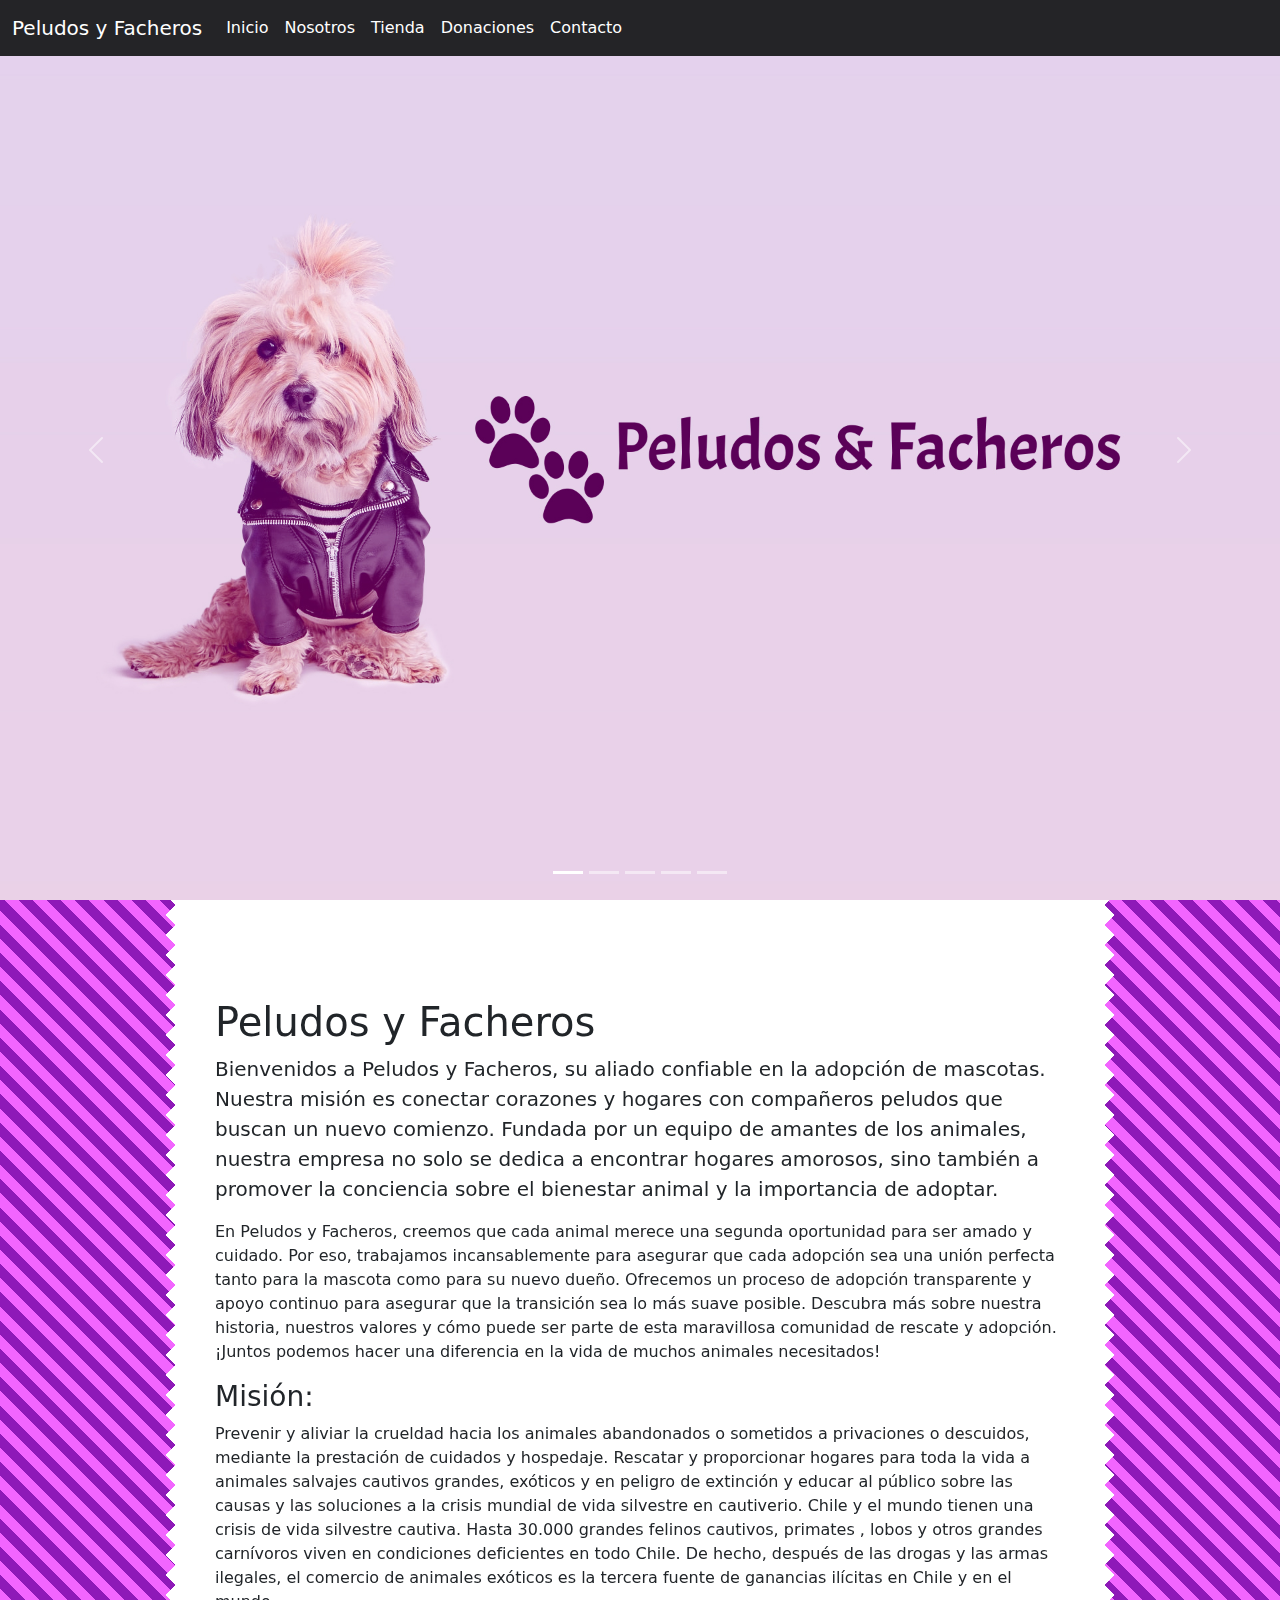
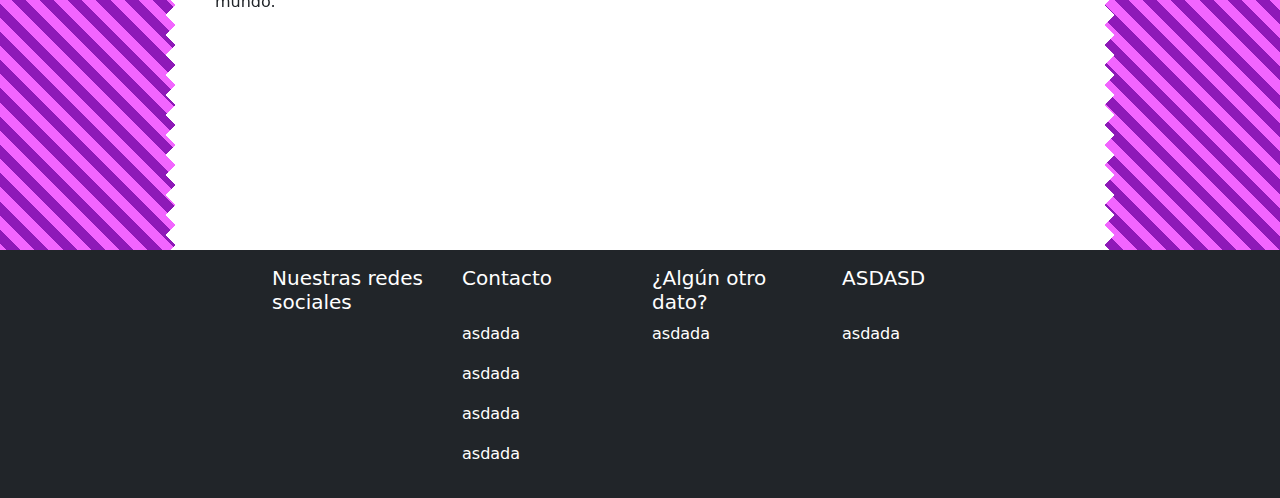
==== index.html @ 71d8d650 "se agrega descripcion a index nosotros y donaciones" ====
<!DOCTYPE html>
<html lang="es">
  <head>
    <meta charset="UTF-8" />
    <meta name="viewport" content="width=device-width, initial-scale=1.0" />
    <link
      href="https://cdn.jsdelivr.net/npm/bootstrap@5.3.3/dist/css/bootstrap.min.css"
      rel="stylesheet"
      integrity="sha384-QWTKZyjpPEjISv5WaRU9OFeRpok6YctnYmDr5pNlyT2bRjXh0JMhjY6hW+ALEwIH"
      crossorigin="anonymous"
    />
    <script
      src="https://cdn.jsdelivr.net/npm/bootstrap@5.3.3/dist/js/bootstrap.bundle.min.js"
      integrity="sha384-YvpcrYf0tY3lHB60NNkmXc5s9fDVZLESaAA55NDzOxhy9GkcIdslK1eN7N6jIeHz"
      crossorigin="anonymous"
    ></script>
    <script
      src="https://cdnjs.cloudflare.com/ajax/libs/jquery/3.1.0/jquery.min.js"
      crossorigin="anonymous"
    ></script>
    <link
      rel="stylesheet"
      href="https://cdnjs.cloudflare.com/ajax/libs/font-awesome/6.5.1/css/all.min.css"
      integrity="sha512-DTOQO9RWCH3ppGqcWaEA1BIZOC6xxalwEsw9c2QQeAIftl+Vegovlnee1c9QX4TctnWMn13TZye+giMm8e2LwA=="
      crossorigin="anonymous"
      referrerpolicy="no-referrer"
    />
    <link
      rel="stylesheet"
      href="https://cdnjs.cloudflare.com/ajax/libs/animate.css/3.5.2/animate.min.css"
    />
    <link rel="stylesheet" href="./assets/css/index.css" />
    <title>Peludos y Facheros</title>
  </head>
  <body>
    <!--Menu-->
    <header>
      <nav class="navbar navbar-expand-lg fixed-top" id="menu-principal">
        <div class="container-fluid">
          <a class="navbar-brand" href="#"
            ><i class="fa-solid fa-paw"></i> Peludos y Facheros</a
          >
          <button
            class="navbar-toggler"
            type="button"
            data-bs-toggle="collapse"
            data-bs-target="#navbarNavDropdown"
            aria-controls="navbarNavDropdown"
            aria-expanded="false"
            aria-label="Toggle navigation"
          >
            <span class="navbar-toggler-icon"></span>
          </button>
          <div class="collapse navbar-collapse" id="navbarNavDropdown">
            <ul class="navbar-nav">
              <li class="nav-item">
                <a class="nav-link" href="#">Inicio</a>
              </li>
              <li class="nav-item">
                <a class="nav-link" href="./pages/nosotros.html">Nosotros</a>
              </li>
              <li class="nav-item">
                <a class="nav-link" href="./pages/tienda.html">Tienda</a>
              </li>
              <li class="nav-item">
                <a class="nav-link" href="./pages/donaciones.html"
                  >Donaciones</a
                >
              </li>
              <li class="nav-item">
                <a class="nav-link" href="./pages/contacto.html">Contacto</a>
              </li>
            </ul>
          </div>
        </div>
      </nav>
    </header>
    <main class="flex-shrink-0">
      <div
        id="carouselExampleIndicators"
        class="carousel slide"
        data-bs-ride="carousel"
      >
        <div class="carousel-indicators">
          <button
            type="button"
            data-bs-target="#carouselExampleIndicators"
            data-bs-slide-to="0"
            class="active"
            aria-current="true"
            aria-label="Slide 1"
          ></button>
          <button
            type="button"
            data-bs-target="#carouselExampleIndicators"
            data-bs-slide-to="1"
            aria-label="Slide 2"
          ></button>
          <button
            type="button"
            data-bs-target="#carouselExampleIndicators"
            data-bs-slide-to="2"
            aria-label="Slide 3"
          ></button>
          <button
            type="button"
            data-bs-target="#carouselExampleIndicators"
            data-bs-slide-to="3"
            aria-label="Slide 4"
          ></button>
          <button
            type="button"
            data-bs-target="#carouselExampleIndicators"
            data-bs-slide-to="4"
            aria-label="Slide 5"
          ></button>
        </div>
        <div class="carousel-inner">
          <div class="carousel-item active">
            <img
              src="./assets/img/inicio.jpg"
              class="d-block w-100"
              alt="..."
            />
          </div>
          <div class="carousel-item">
            <a href="./pages/nosotros.html">
            <img
              src="./assets/img/nosotros.jpg"
              class="d-block w-100"
              alt="..."
            /></a>
          </div>
          <div class="carousel-item">
            <a href="./pages/tienda.html">
              <img
                src="./assets/img/tienda.jpg"
                class="d-block w-100"
                alt="..."
              /></a>
          </div>
          <div class="carousel-item">
            <a href="./pages/donaciones.html">
              <img
                src="./assets/img/donaciones.jpg"
                class="d-block w-100"
                alt="..."
              /></a>
          </div>
          <div class="carousel-item">
            <a href="./pages/contacto.html">
              <img
                src="./assets/img/contacto.jpg"
                class="d-block w-100"
                alt="..."
              /></a>
          </div>
        </div>
        <button
          class="carousel-control-prev"
          type="button"
          data-bs-target="#carouselExampleIndicators"
          data-bs-slide="prev"
        >
          <span class="carousel-control-prev-icon" aria-hidden="true"></span>
          <span class="visually-hidden">Previous</span>
        </button>
        <button
          class="carousel-control-next"
          type="button"
          data-bs-target="#carouselExampleIndicators"
          data-bs-slide="next"
        >
          <span class="carousel-control-next-icon" aria-hidden="true"></span>
          <span class="visually-hidden">Next</span>
        </button>
      </div>
      <div class="container" style="width: 100%">
        <div class="row">
          <div class="col"></div>
          <div class="col-10 contenido-pagina">
            <h1 class="mt-5">Peludos y Facheros </h1>
            <p class="lead">
              Bienvenidos a Peludos y Facheros, su aliado confiable en la adopción de mascotas. Nuestra misión es conectar corazones y hogares con compañeros peludos que buscan un nuevo comienzo. 
              Fundada por un equipo de amantes de los animales, nuestra empresa no solo se dedica a encontrar hogares amorosos, 
              sino también a promover la conciencia sobre el bienestar animal y la importancia de adoptar.
            </p>
            <p>
              En Peludos y Facheros, creemos que cada animal merece una segunda oportunidad para ser amado y cuidado. Por eso, trabajamos incansablemente para asegurar que cada adopción sea una unión perfecta tanto para la mascota como para su nuevo dueño. Ofrecemos un proceso de adopción transparente y apoyo continuo para asegurar que la transición sea lo más suave posible.

              Descubra más sobre nuestra historia, nuestros valores y cómo puede ser parte de esta maravillosa 
              comunidad de rescate y adopción. ¡Juntos podemos hacer una diferencia en la vida de muchos animales necesitados! 
            </p>
            
             <h3> Misión:</h3>

              <p> Prevenir y aliviar la crueldad hacia los animales abandonados o sometidos a privaciones o descuidos, mediante la prestación de cuidados y hospedaje.
              
              Rescatar y proporcionar hogares para toda la vida a animales salvajes cautivos grandes, exóticos y en peligro de extinción y educar al público sobre las causas y las soluciones a la crisis mundial de vida silvestre en cautiverio.
              
              Chile y el mundo tienen una crisis de vida silvestre cautiva. Hasta 30.000 grandes felinos cautivos, primates , lobos y otros grandes carnívoros viven en condiciones deficientes en todo Chile. De hecho, después de las drogas y las armas ilegales, el comercio de animales exóticos es la tercera fuente de ganancias ilícitas en Chile y en el mundo.</p>
          </div>
          <div class="col"></div>
        </div>
      </div>
    </main>

    <footer class="footer mt-auto py-3 bg-dark">
      <div class="container">
        <div class="row">
          <div class="col"></div>
          <div class="col"><h5>Nuestras redes sociales</h5></div>
          <div class="col"><h5>Contacto</h5></div>
          <div class="col"><h5>¿Algún otro dato?</h5></div>
          <div class="col"><h5>ASDASD</h5></div>
          <div class="col"></div>
        </div>
        <div class="row">
            <div class="col"></div>
            <div class="col social">
                <div class="buttons">
                    <a href="#" class="fb" title="Join us on Facebook"><i class="fa-brands fa-facebook-f"></i></a>
                    <a href="#" class="tw" title="Join us on Twitter"><i class="fa-brands fa-x-twitter"></i></a>
                    <a href="#" class="insta" title="Join us on Instagram"><i class="fa-brands fa-instagram"></i></a>
                    <a href="#" class="in" title="Join us on Linked In"><i class="fa-brands fa-linkedin-in"></i></a>
                  </div>
            </div>
            <div class="col"><p>asdada</p>
                <p>asdada</p>
                <p>asdada</p>
                <p>asdada</p></div>
            <div class="col"><p>asdada</p></div>
            <div class="col"><p>asdada</p></div>
            <div class="col"></div>
          </div>
      </div>
    </footer>
  </body>
</html>
---- assets/css/index.css ----
body {
  width: 100%;
  height: 100%;
  background: repeating-linear-gradient(
    45deg,
    #8e19b8,
    #8e19b8 10px,
    #f265ff 10px,
    #f265ff 20px
  );
}

#menu-principal {
  background-color: #242427;
  color: white;
  position: fixed;
  top: 0;
  right: 0;
  left: 0;
  z-index: 1030;
}
.navbar-brand,
.navbar-toggler,
.navbar-toggler-icon,
.nav-link, footer {
  color: white;
}
.carousel-item img {
  width: 100vw;
  height: 100vh;
  object-fit: cover;
}
 /*main .contenido-pagina{
    background-color: white;
    padding: 50px;
 }*/

 main .contenido-pagina {
    padding: 50px;
    display:inline-block;
    aspect-ratio:1;
    background:white;
    --m:
      conic-gradient(from   45deg at left,  #0000,#000 1deg 89deg,#0000 90deg) left /51% 20px repeat-y,
      conic-gradient(from -135deg at right, #0000,#000 1deg 89deg,#0000 90deg) right/51% 20px repeat-y;
    -webkit-mask: var(--m);
            mask: var(--m);
  }
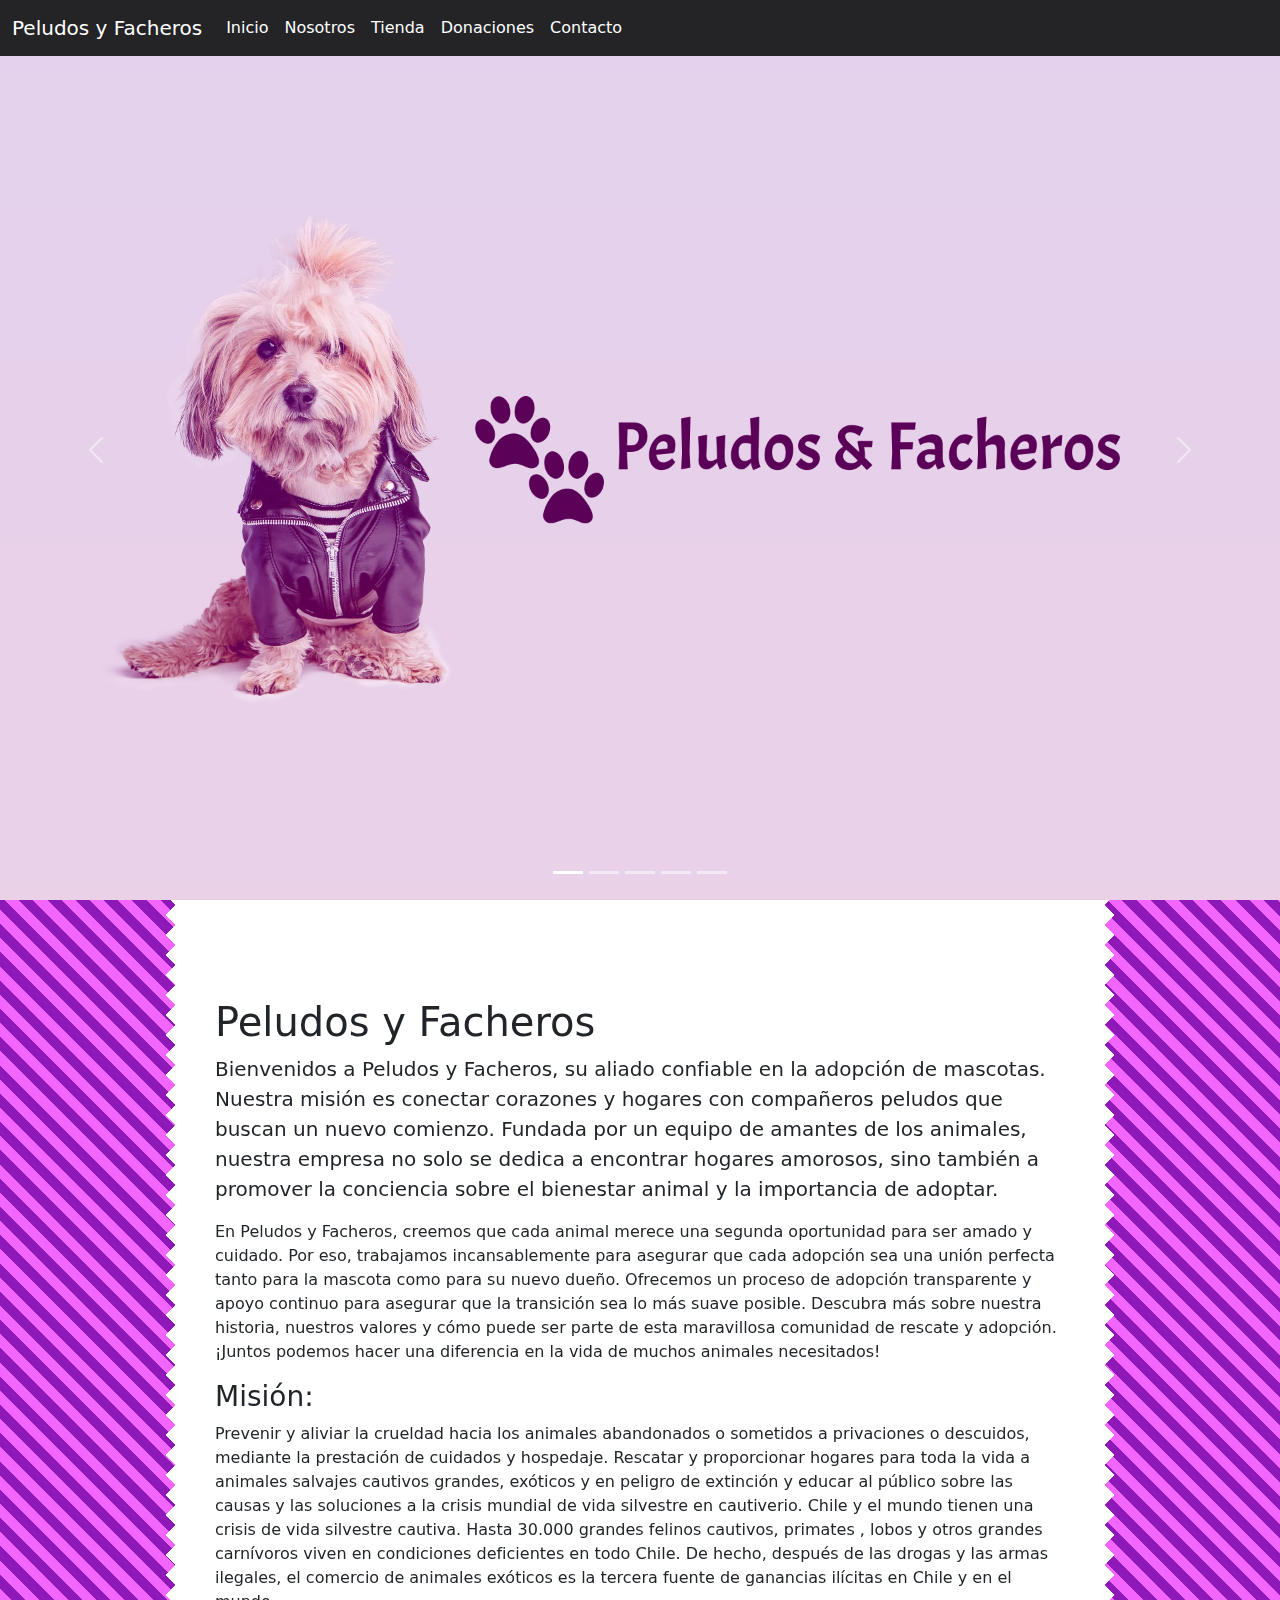
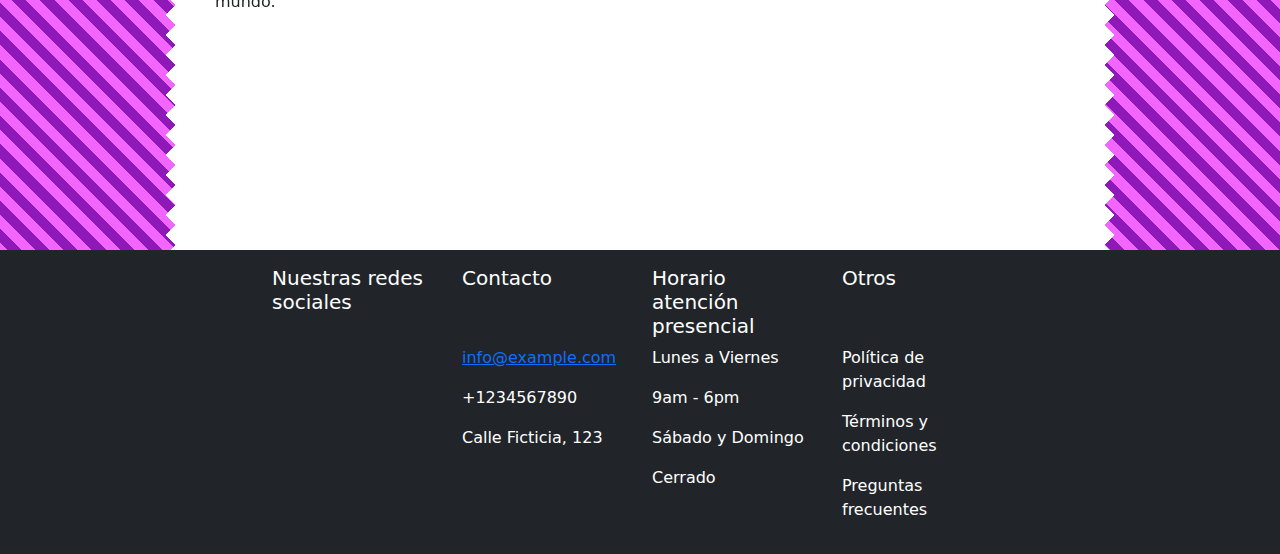
==== commit 44a8cc27: "editado footer" ====
--- a/index.html
+++ b/index.html
@@ -211,28 +211,43 @@
           <div class="col"></div>
           <div class="col"><h5>Nuestras redes sociales</h5></div>
           <div class="col"><h5>Contacto</h5></div>
-          <div class="col"><h5>¿Algún otro dato?</h5></div>
-          <div class="col"><h5>ASDASD</h5></div>
+          <div class="col"><h5>Horario atención presencial</h5></div>
+          <div class="col"><h5>Otros</h5></div>
           <div class="col"></div>
         </div>
         <div class="row">
-            <div class="col"></div>
-            <div class="col social">
-                <div class="buttons">
-                    <a href="#" class="fb" title="Join us on Facebook"><i class="fa-brands fa-facebook-f"></i></a>
-                    <a href="#" class="tw" title="Join us on Twitter"><i class="fa-brands fa-x-twitter"></i></a>
-                    <a href="#" class="insta" title="Join us on Instagram"><i class="fa-brands fa-instagram"></i></a>
-                    <a href="#" class="in" title="Join us on Linked In"><i class="fa-brands fa-linkedin-in"></i></a>
-                  </div>
+          <div class="col"></div>
+          <div class="col social">
+            <div class="buttons">
+              <a href="#" class="fb" title="Join us on Facebook"
+                ><i class="fa-brands fa-facebook-f"></i
+              ></a>
+              <a href="#" class="tw" title="Join us on Twitter"
+                ><i class="fa-brands fa-x-twitter"></i
+              ></a>
+              <a href="#" class="insta" title="Join us on Instagram"
+                ><i class="fa-brands fa-instagram"></i
+              ></a>
+              <a href="#" class="in" title="Join us on Linked In"
+                ><i class="fa-brands fa-linkedin-in"></i
+              ></a>
             </div>
-            <div class="col"><p>asdada</p>
-                <p>asdada</p>
-                <p>asdada</p>
-                <p>asdada</p></div>
-            <div class="col"><p>asdada</p></div>
-            <div class="col"><p>asdada</p></div>
-            <div class="col"></div>
-          </div>
+          </div>
+          <div class="col">
+            <p><i class="fa-solid fa-envelope"></i> <a href="mailto:info@example.com">info@example.com</a></p>
+            <p><i class="fa-brands fa-whatsapp"></i> +1234567890</p>
+            <p><i class="fa-solid fa-shop"></i> Calle Ficticia, 123</p>
+          </div>
+          <div class="col">
+            <p>Lunes a Viernes</p>
+            <p>9am - 6pm</p>
+            <p>Sábado y Domingo</p>
+            <p>Cerrado</p></div>
+          <div class="col"><p>Política de privacidad</p>
+            <p>Términos y condiciones</p>
+            <p>Preguntas frecuentes</p></div>
+          <div class="col"></div>
+        </div>
       </div>
     </footer>
   </body>
--- a/assets/css/index.css
+++ b/assets/css/index.css
@@ -10,6 +10,9 @@
   );
 }
 
+.navbar-toggler,.navbar-toggler-icon{
+color: white;
+}
 #menu-principal {
   background-color: #242427;
   color: white;
@@ -46,3 +49,22 @@
     -webkit-mask: var(--m);
             mask: var(--m);
   }
+  .divider
+  {
+    position: relative;
+    margin-top: 40px;
+    margin-bottom: 40px;
+    height: 1px;
+  }
+  
+  .div-transparent:before
+  {
+    content: "";
+    position: absolute;
+    top: 0;
+    left: 5%;
+    right: 5%;
+    width: 90%;
+    height: 1px;
+    background-image: linear-gradient(to right, transparent, rgb(48,49,51), transparent);
+  }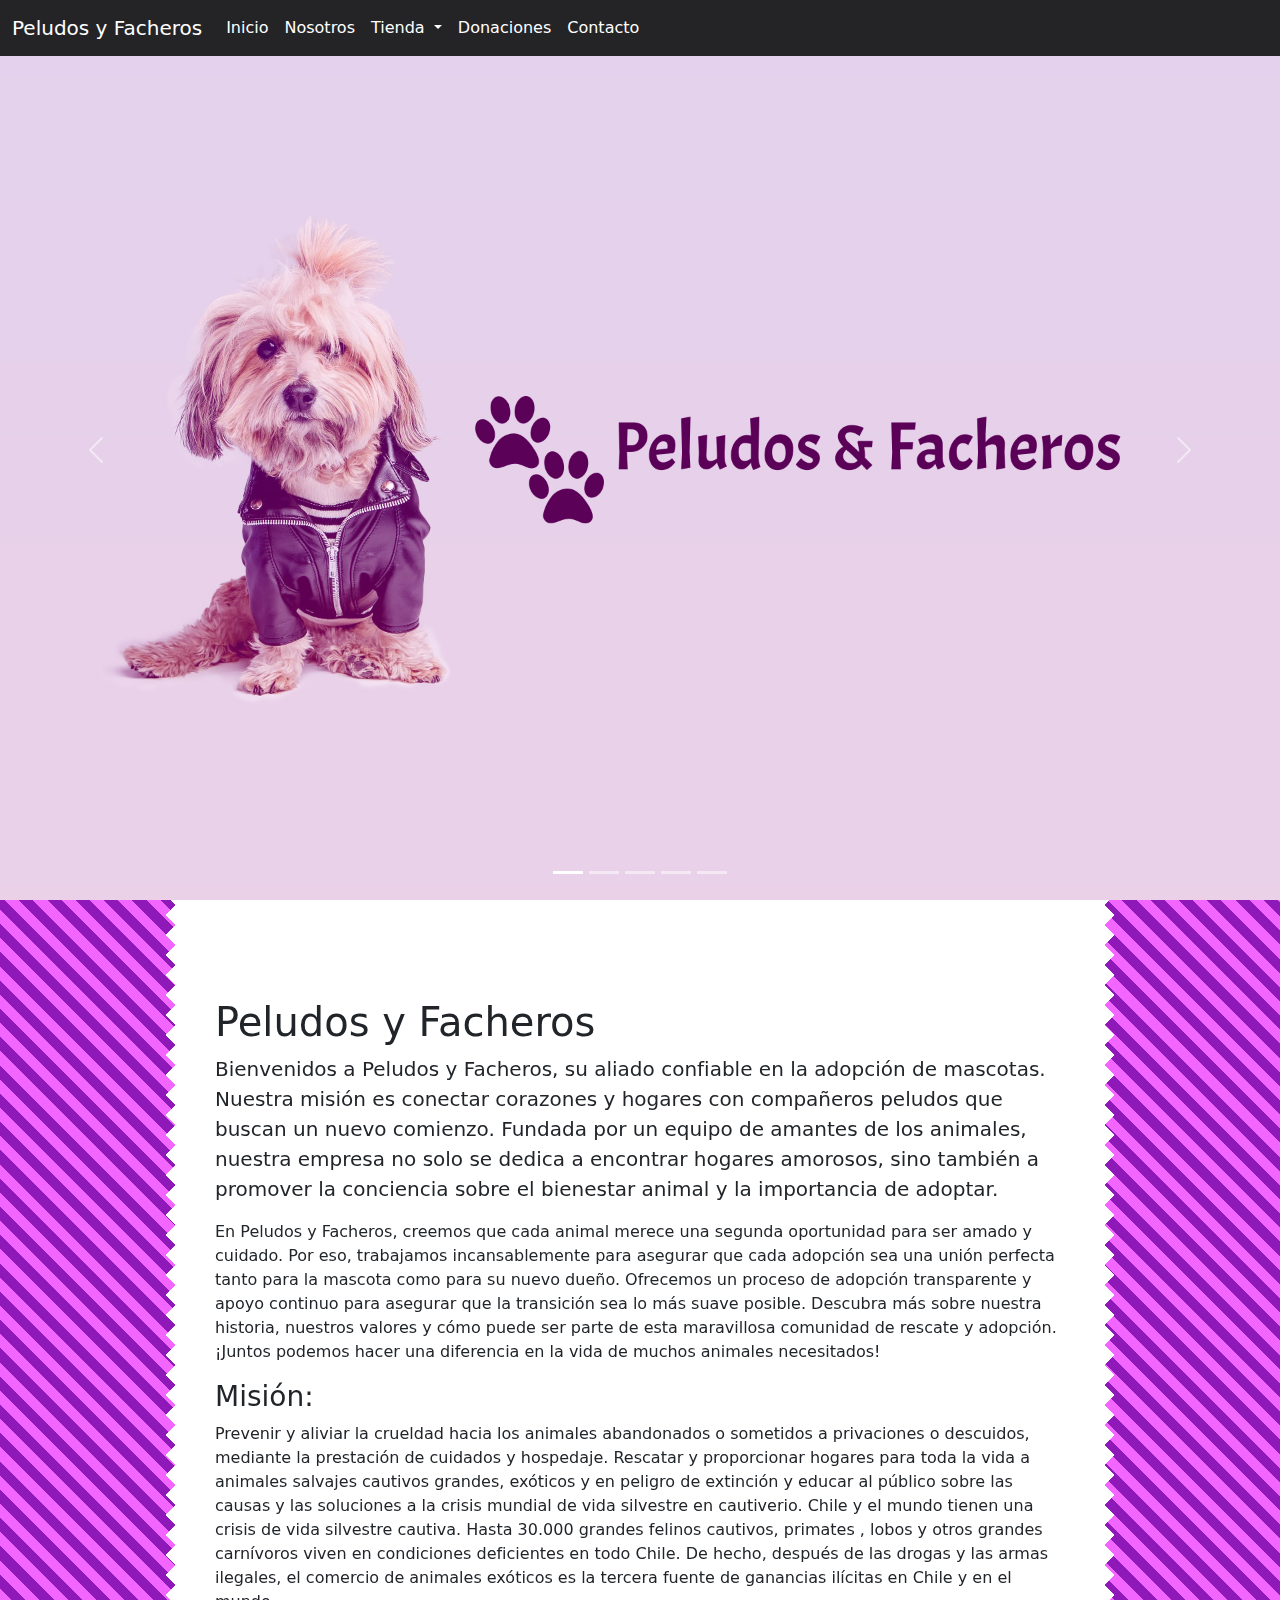
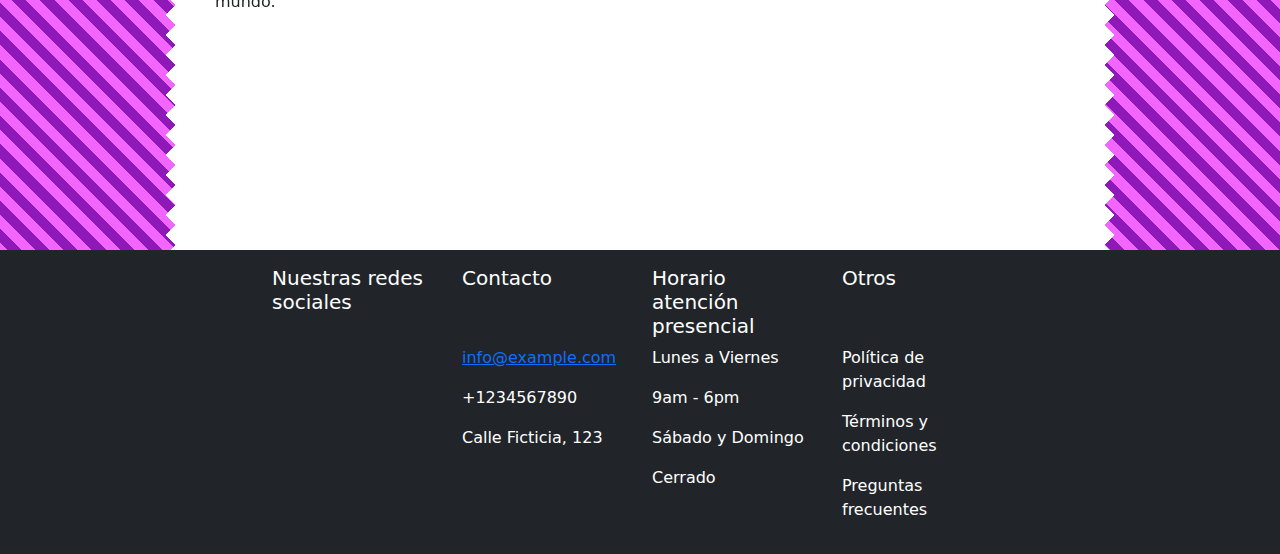
==== commit e3a58c91: "Agregar tres secciones de tiendas" ====
--- a/index.html
+++ b/index.html
@@ -49,7 +49,7 @@
             aria-expanded="false"
             aria-label="Toggle navigation"
           >
-            <span class="navbar-toggler-icon"></span>
+            <span class="navbar-toggler-icon"><i class="fa-solid fa-bars"></i></span>
           </button>
           <div class="collapse navbar-collapse" id="navbarNavDropdown">
             <ul class="navbar-nav">
@@ -59,8 +59,27 @@
               <li class="nav-item">
                 <a class="nav-link" href="./pages/nosotros.html">Nosotros</a>
               </li>
-              <li class="nav-item">
-                <a class="nav-link" href="./pages/tienda.html">Tienda</a>
+              <li class="nav-item dropdown">
+                <a
+                  class="nav-link dropdown-toggle"
+                  href="#"
+                  role="button"
+                  data-bs-toggle="dropdown"
+                  aria-expanded="false"
+                >
+                  Tienda
+                </a>
+                <ul class="dropdown-menu">
+                  <li>
+                    <a class="dropdown-item" href="./pages/tiendaalimentos.html">Alimentos</a>
+                  </li>
+                  <li>
+                    <a class="dropdown-item" href="./pages/tiendaropas.html">Ropa y Collares</a>
+                  </li>
+                  <li>
+                    <a class="dropdown-item" href="./pages/tiendaaccesorios.html">Accesorios</a>
+                  </li>
+                </ul>
               </li>
               <li class="nav-item">
                 <a class="nav-link" href="./pages/donaciones.html"
@@ -177,7 +196,7 @@
       </div>
       <div class="container" style="width: 100%">
         <div class="row">
-          <div class="col"></div>
+          <div class="col col-izq"></div>
           <div class="col-10 contenido-pagina">
             <h1 class="mt-5">Peludos y Facheros </h1>
             <p class="lead">
@@ -200,7 +219,7 @@
               
               Chile y el mundo tienen una crisis de vida silvestre cautiva. Hasta 30.000 grandes felinos cautivos, primates , lobos y otros grandes carnívoros viven en condiciones deficientes en todo Chile. De hecho, después de las drogas y las armas ilegales, el comercio de animales exóticos es la tercera fuente de ganancias ilícitas en Chile y en el mundo.</p>
           </div>
-          <div class="col"></div>
+          <div class="col col-der"></div>
         </div>
       </div>
     </main>
--- a/assets/css/index.css
+++ b/assets/css/index.css
@@ -67,4 +67,17 @@
     width: 90%;
     height: 1px;
     background-image: linear-gradient(to right, transparent, rgb(48,49,51), transparent);
+  }
+
+  @media only screen and (max-width: 600px){
+    .col-izq, 
+    .col-der {
+      display: none;
+    }
+    .navbar-brand,
+.navbar-toggler,
+.navbar-toggler-icon,
+.nav-link, footer {
+  color: white;
+}
   }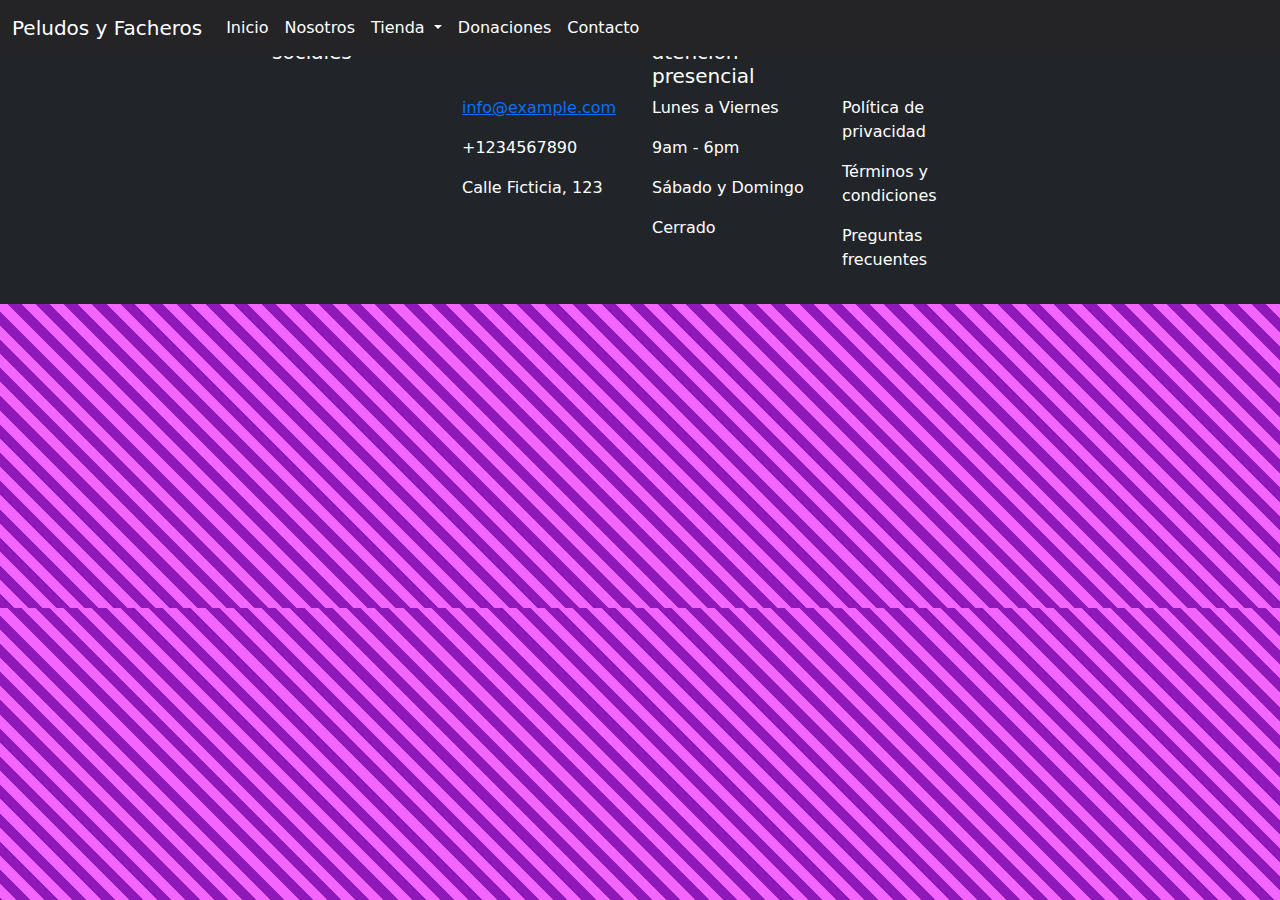
==== commit fb8cae28: "modificaciones de htmls para ser llamados por funcion js" ====
--- a/index.html
+++ b/index.html
@@ -94,134 +94,7 @@
         </div>
       </nav>
     </header>
-    <main class="flex-shrink-0">
-      <div
-        id="carouselExampleIndicators"
-        class="carousel slide"
-        data-bs-ride="carousel"
-      >
-        <div class="carousel-indicators">
-          <button
-            type="button"
-            data-bs-target="#carouselExampleIndicators"
-            data-bs-slide-to="0"
-            class="active"
-            aria-current="true"
-            aria-label="Slide 1"
-          ></button>
-          <button
-            type="button"
-            data-bs-target="#carouselExampleIndicators"
-            data-bs-slide-to="1"
-            aria-label="Slide 2"
-          ></button>
-          <button
-            type="button"
-            data-bs-target="#carouselExampleIndicators"
-            data-bs-slide-to="2"
-            aria-label="Slide 3"
-          ></button>
-          <button
-            type="button"
-            data-bs-target="#carouselExampleIndicators"
-            data-bs-slide-to="3"
-            aria-label="Slide 4"
-          ></button>
-          <button
-            type="button"
-            data-bs-target="#carouselExampleIndicators"
-            data-bs-slide-to="4"
-            aria-label="Slide 5"
-          ></button>
-        </div>
-        <div class="carousel-inner">
-          <div class="carousel-item active">
-            <img
-              src="./assets/img/inicio.jpg"
-              class="d-block w-100"
-              alt="..."
-            />
-          </div>
-          <div class="carousel-item">
-            <a href="./pages/nosotros.html">
-            <img
-              src="./assets/img/nosotros.jpg"
-              class="d-block w-100"
-              alt="..."
-            /></a>
-          </div>
-          <div class="carousel-item">
-            <a href="./pages/tienda.html">
-              <img
-                src="./assets/img/tienda.jpg"
-                class="d-block w-100"
-                alt="..."
-              /></a>
-          </div>
-          <div class="carousel-item">
-            <a href="./pages/donaciones.html">
-              <img
-                src="./assets/img/donaciones.jpg"
-                class="d-block w-100"
-                alt="..."
-              /></a>
-          </div>
-          <div class="carousel-item">
-            <a href="./pages/contacto.html">
-              <img
-                src="./assets/img/contacto.jpg"
-                class="d-block w-100"
-                alt="..."
-              /></a>
-          </div>
-        </div>
-        <button
-          class="carousel-control-prev"
-          type="button"
-          data-bs-target="#carouselExampleIndicators"
-          data-bs-slide="prev"
-        >
-          <span class="carousel-control-prev-icon" aria-hidden="true"></span>
-          <span class="visually-hidden">Previous</span>
-        </button>
-        <button
-          class="carousel-control-next"
-          type="button"
-          data-bs-target="#carouselExampleIndicators"
-          data-bs-slide="next"
-        >
-          <span class="carousel-control-next-icon" aria-hidden="true"></span>
-          <span class="visually-hidden">Next</span>
-        </button>
-      </div>
-      <div class="container" style="width: 100%">
-        <div class="row">
-          <div class="col col-izq"></div>
-          <div class="col-10 contenido-pagina">
-            <h1 class="mt-5">Peludos y Facheros </h1>
-            <p class="lead">
-              Bienvenidos a Peludos y Facheros, su aliado confiable en la adopción de mascotas. Nuestra misión es conectar corazones y hogares con compañeros peludos que buscan un nuevo comienzo. 
-              Fundada por un equipo de amantes de los animales, nuestra empresa no solo se dedica a encontrar hogares amorosos, 
-              sino también a promover la conciencia sobre el bienestar animal y la importancia de adoptar.
-            </p>
-            <p>
-              En Peludos y Facheros, creemos que cada animal merece una segunda oportunidad para ser amado y cuidado. Por eso, trabajamos incansablemente para asegurar que cada adopción sea una unión perfecta tanto para la mascota como para su nuevo dueño. Ofrecemos un proceso de adopción transparente y apoyo continuo para asegurar que la transición sea lo más suave posible.
-
-              Descubra más sobre nuestra historia, nuestros valores y cómo puede ser parte de esta maravillosa 
-              comunidad de rescate y adopción. ¡Juntos podemos hacer una diferencia en la vida de muchos animales necesitados! 
-            </p>
-            
-             <h3> Misión:</h3>
-
-              <p> Prevenir y aliviar la crueldad hacia los animales abandonados o sometidos a privaciones o descuidos, mediante la prestación de cuidados y hospedaje.
-              
-              Rescatar y proporcionar hogares para toda la vida a animales salvajes cautivos grandes, exóticos y en peligro de extinción y educar al público sobre las causas y las soluciones a la crisis mundial de vida silvestre en cautiverio.
-              
-              Chile y el mundo tienen una crisis de vida silvestre cautiva. Hasta 30.000 grandes felinos cautivos, primates , lobos y otros grandes carnívoros viven en condiciones deficientes en todo Chile. De hecho, después de las drogas y las armas ilegales, el comercio de animales exóticos es la tercera fuente de ganancias ilícitas en Chile y en el mundo.</p>
-          </div>
-          <div class="col col-der"></div>
-        </div>
-      </div>
+    <main class="flex-shrink-0" id="contenido_container">
     </main>
 
     <footer class="footer mt-auto py-3 bg-dark">
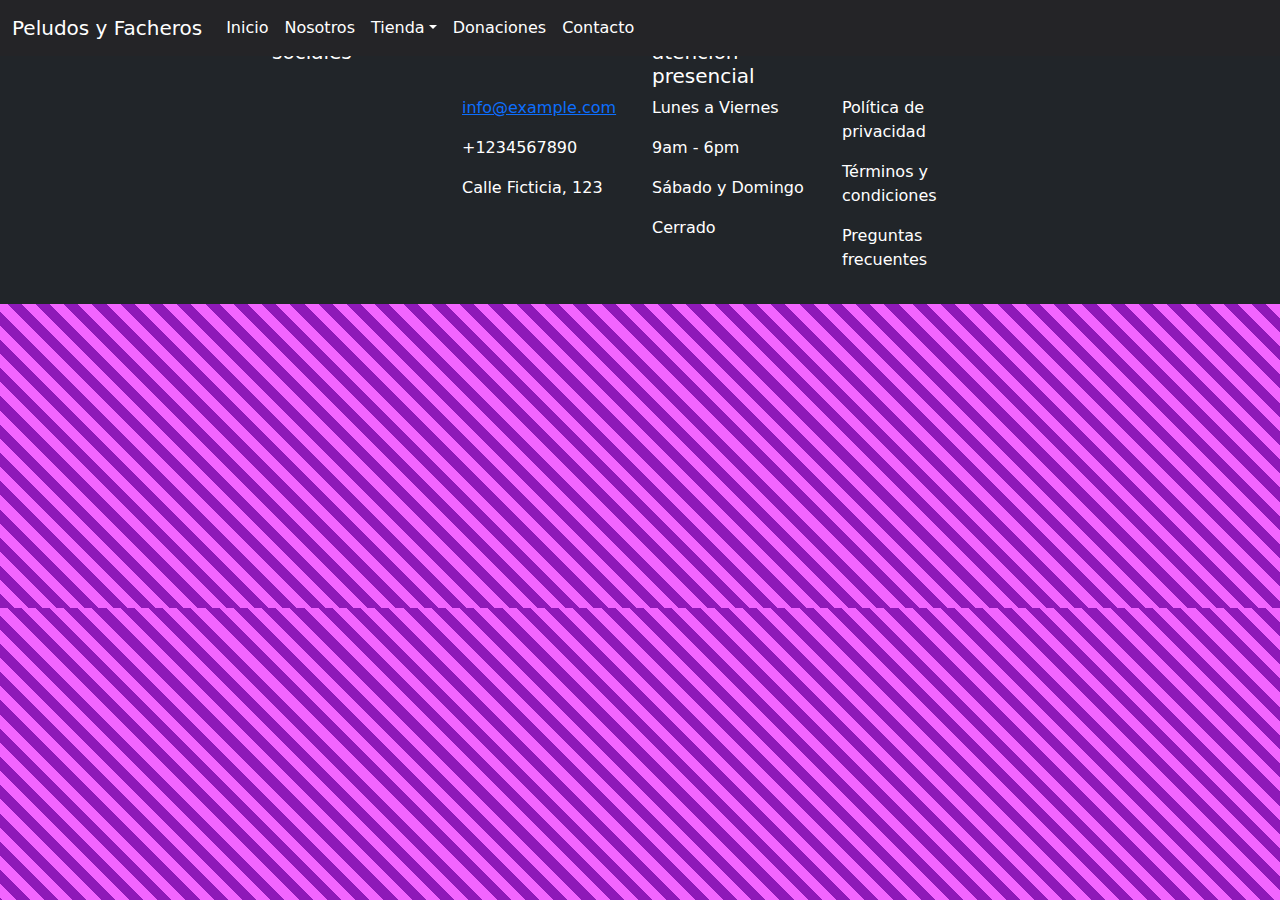
==== commit d25b890c: "edit de js.js y navbar de index.html" ====
--- a/index.html
+++ b/index.html
@@ -36,64 +36,38 @@
     <!--Menu-->
     <header>
       <nav class="navbar navbar-expand-lg fixed-top" id="menu-principal">
-        <div class="container-fluid">
-          <a class="navbar-brand" href="#"
-            ><i class="fa-solid fa-paw"></i> Peludos y Facheros</a
-          >
-          <button
-            class="navbar-toggler"
-            type="button"
-            data-bs-toggle="collapse"
-            data-bs-target="#navbarNavDropdown"
-            aria-controls="navbarNavDropdown"
-            aria-expanded="false"
-            aria-label="Toggle navigation"
-          >
-            <span class="navbar-toggler-icon"><i class="fa-solid fa-bars"></i></span>
-          </button>
-          <div class="collapse navbar-collapse" id="navbarNavDropdown">
-            <ul class="navbar-nav">
-              <li class="nav-item">
-                <a class="nav-link" href="#">Inicio</a>
-              </li>
-              <li class="nav-item">
-                <a class="nav-link" href="./pages/nosotros.html">Nosotros</a>
-              </li>
-              <li class="nav-item dropdown">
-                <a
-                  class="nav-link dropdown-toggle"
-                  href="#"
-                  role="button"
-                  data-bs-toggle="dropdown"
-                  aria-expanded="false"
-                >
-                  Tienda
-                </a>
-                <ul class="dropdown-menu">
-                  <li>
-                    <a class="dropdown-item" href="./pages/tiendaalimentos.html">Alimentos</a>
-                  </li>
-                  <li>
-                    <a class="dropdown-item" href="./pages/tiendaropas.html">Ropa y Collares</a>
-                  </li>
-                  <li>
-                    <a class="dropdown-item" href="./pages/tiendaaccesorios.html">Accesorios</a>
-                  </li>
-                </ul>
-              </li>
-              <li class="nav-item">
-                <a class="nav-link" href="./pages/donaciones.html"
-                  >Donaciones</a
-                >
-              </li>
-              <li class="nav-item">
-                <a class="nav-link" href="./pages/contacto.html">Contacto</a>
-              </li>
-            </ul>
+          <div class="container-fluid">
+              <a class="navbar-brand" href="#"><i class="fa-solid fa-paw"></i> Peludos y Facheros</a>
+              <button class="navbar-toggler" type="button" data-bs-toggle="collapse" data-bs-target="#navbarNavDropdown" aria-controls="navbarNavDropdown" aria-expanded="false" aria-label="Toggle navigation">
+                  <span class="navbar-toggler-icon"><i class="fa-solid fa-bars"></i></span>
+              </button>
+              <div class="collapse navbar-collapse" id="navbarNavDropdown">
+                  <ul class="navbar-nav">
+                      <li class="nav-item">
+                          <a class="nav-link" href="/">Inicio</a>
+                      </li>
+                      <li class="nav-item">
+                          <a class="nav-link" href="/pages/nosotros.html">Nosotros</a>
+                      </li>
+                      <li class="nav-item dropdown">
+                          <a class="nav-link dropdown-toggle" href="#" role="button" data-bs-toggle="dropdown" aria-expanded="false">Tienda</a>
+                          <ul class="dropdown-menu">
+                              <li><a class="dropdown-item" href="/pages/tiendaalimentos.html">Alimentos</a></li>
+                              <li><a class="dropdown-item" href="/pages/tiendaropas.html">Ropa y Collares</a></li>
+                              <li><a class="dropdown-item" href="/pages/tiendaaccesorios.html">Accesorios</a></li>
+                          </ul>
+                      </li>
+                      <li class="nav-item">
+                          <a class="nav-link" href="/pages/donaciones.html">Donaciones</a>
+                      </li>
+                      <li class="nav-item">
+                          <a class="nav-link" href="/pages/contacto.html">Contacto</a>
+                      </li>
+                  </ul>
+              </div>
           </div>
-        </div>
       </nav>
-    </header>
+  </header>
     <main class="flex-shrink-0" id="contenido_container">
     </main>
 
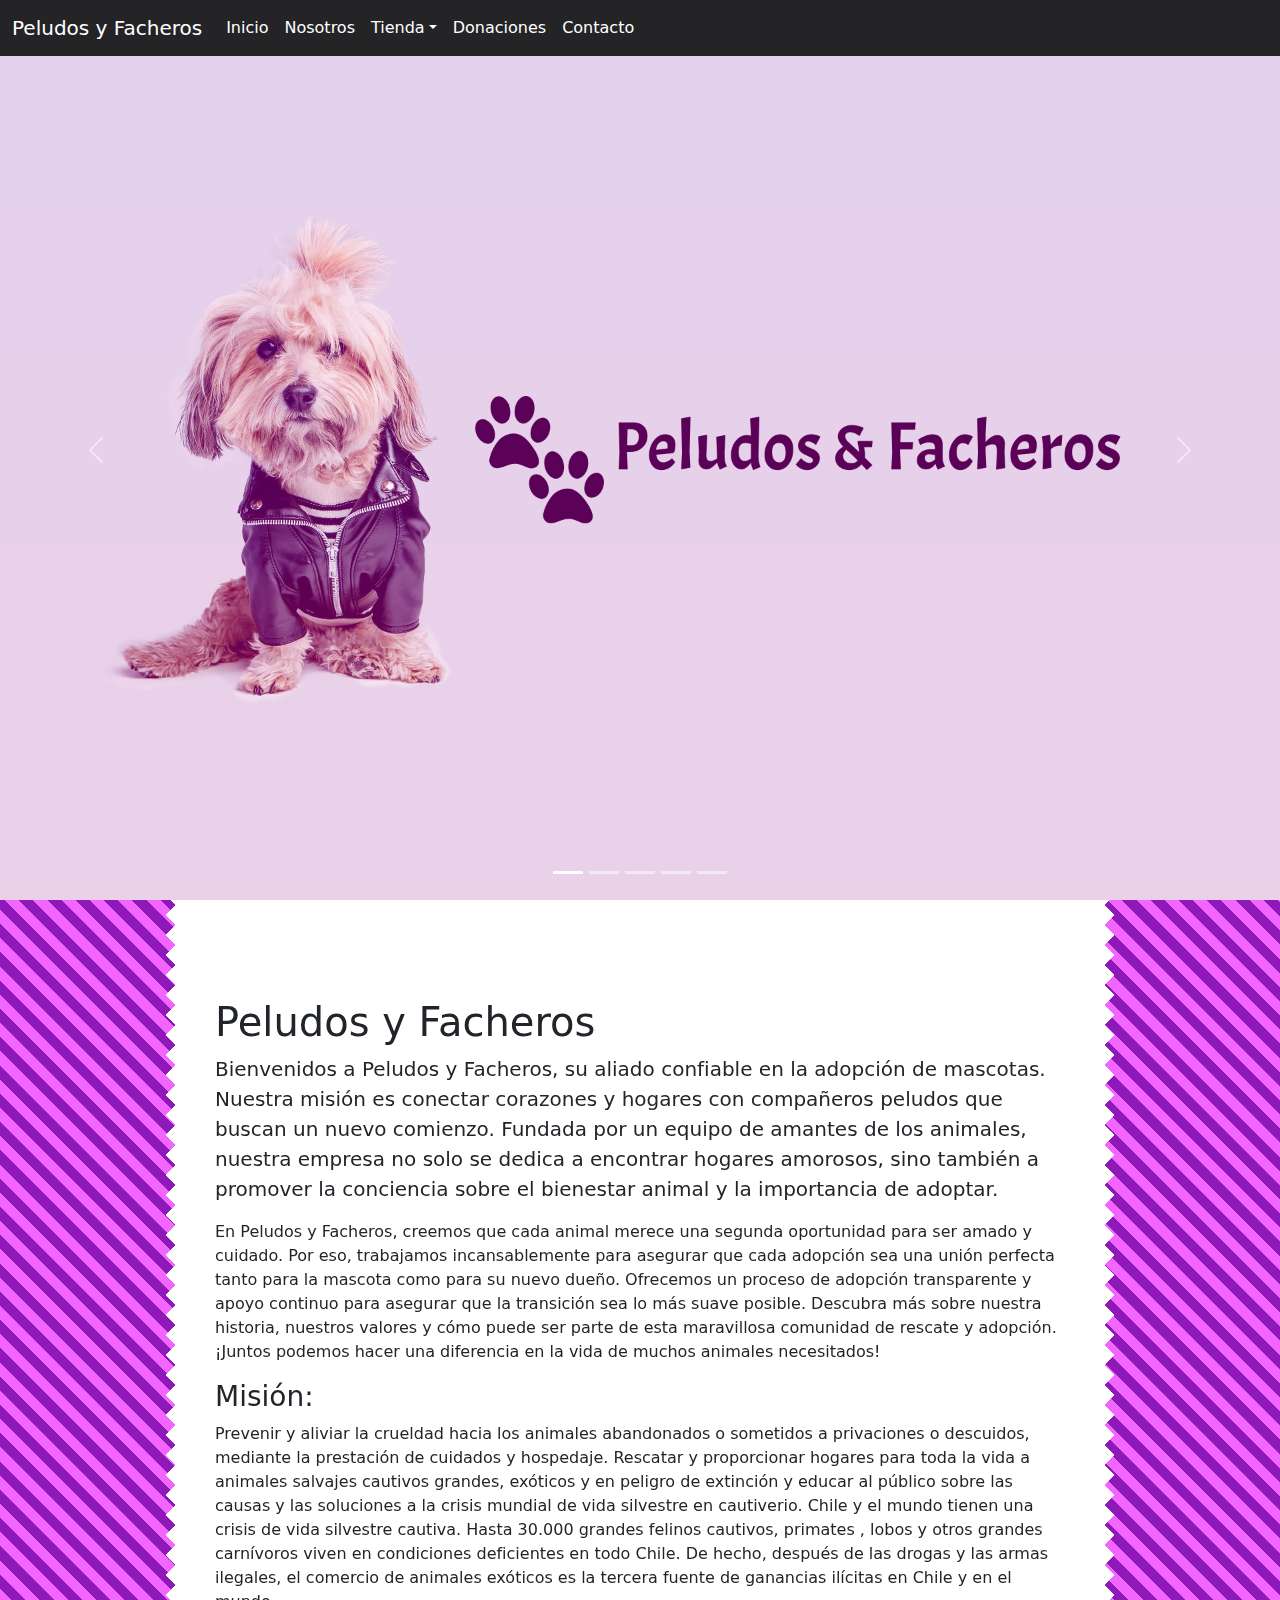
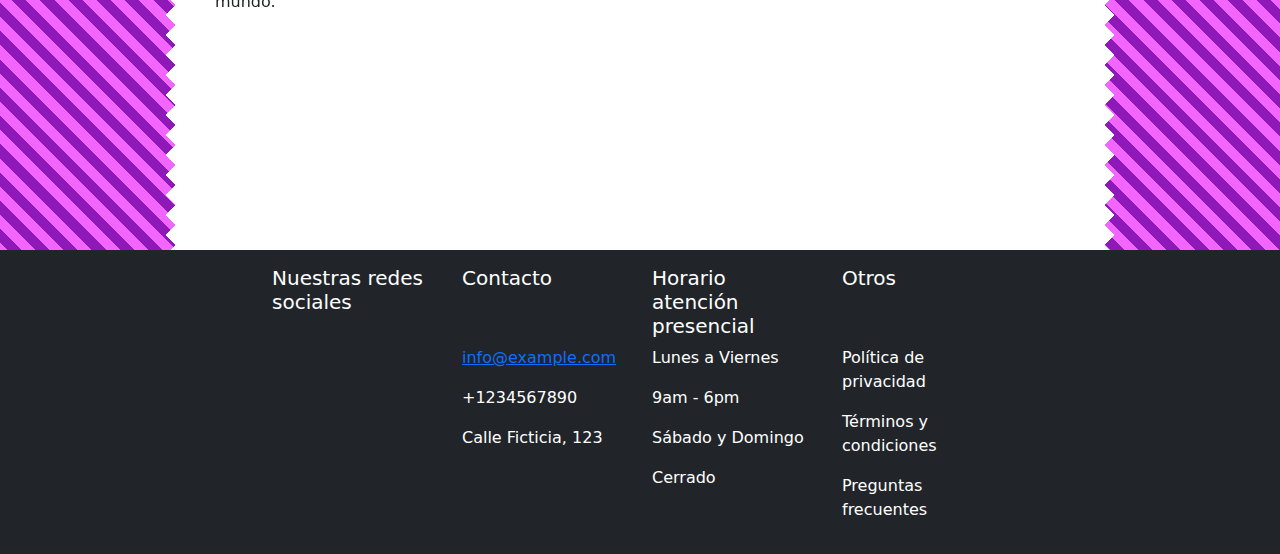
==== commit f56cbf24: "editados enlaces para que no recargue sitio" ====
--- a/index.html
+++ b/index.html
@@ -30,6 +30,7 @@
       href="https://cdnjs.cloudflare.com/ajax/libs/animate.css/3.5.2/animate.min.css"
     />
     <link rel="stylesheet" href="./assets/css/index.css" />
+    <script src="/assets/js/js.js"></script>
     <title>Peludos y Facheros</title>
   </head>
   <body>
@@ -37,14 +38,14 @@
     <header>
       <nav class="navbar navbar-expand-lg fixed-top" id="menu-principal">
           <div class="container-fluid">
-              <a class="navbar-brand" href="#"><i class="fa-solid fa-paw"></i> Peludos y Facheros</a>
+              <a class="navbar-brand" href="/index.html"><i class="fa-solid fa-paw"></i> Peludos y Facheros</a>
               <button class="navbar-toggler" type="button" data-bs-toggle="collapse" data-bs-target="#navbarNavDropdown" aria-controls="navbarNavDropdown" aria-expanded="false" aria-label="Toggle navigation">
                   <span class="navbar-toggler-icon"><i class="fa-solid fa-bars"></i></span>
               </button>
               <div class="collapse navbar-collapse" id="navbarNavDropdown">
                   <ul class="navbar-nav">
                       <li class="nav-item">
-                          <a class="nav-link" href="/">Inicio</a>
+                          <a class="nav-link" href="/index.html">Inicio</a>
                       </li>
                       <li class="nav-item">
                           <a class="nav-link" href="/pages/nosotros.html">Nosotros</a>
@@ -116,5 +117,162 @@
         </div>
       </div>
     </footer>
+    <div
+      class="modal fade"
+      id="modalVerOpciones"
+      tabindex="-1"
+      aria-labelledby="modalVerOpcionesLabel"
+      aria-hidden="true"
+    >
+      <div class="modal-dialog">
+        <div class="modal-content">
+          <div class="modal-header">
+            <h1 class="modal-title fs-5" id="modalVerOpcionesLabel">
+              New message
+            </h1>
+            <button
+              type="button"
+              class="btn-close"
+              data-bs-dismiss="modal"
+              aria-label="Close"
+            ></button>
+          </div>
+          <div class="modal-body">
+            <form>
+              <div class="form-check">
+                <input
+                  class="form-check-input"
+                  type="radio"
+                  name="flexRadioDefault"
+                  id="flexRadioDefault1"
+                  checked
+                />
+                <label class="form-check-label" for="flexRadioDefault1">
+                  Default radio
+                </label>
+              </div>
+              <div class="form-check">
+                <input
+                  class="form-check-input"
+                  type="radio"
+                  name="flexRadioDefault"
+                  id="flexRadioDefault2"
+                />
+                <label class="form-check-label" for="flexRadioDefault2">
+                  Default checked radio
+                </label>
+              </div>
+            </form>
+          </div>
+          <div class="modal-footer">
+            <button
+              type="button"
+              class="btn btn-secondary"
+              data-bs-dismiss="modal"
+            >
+              Cancelar
+            </button>
+            <button type="button" class="btn btn-primary">Añadir</button>
+          </div>
+        </div>
+      </div>
+    </div>
   </body>
+  <script>
+    document.addEventListener("DOMContentLoaded", function () {
+      const modalVerOpciones = document.getElementById("modalVerOpciones");
+      const modalTitle = modalVerOpciones.querySelector('.modal-title');
+      const form = modalVerOpciones.querySelector("form");
+      const radioesData = {
+        "@bandanas": {
+          label: "Selecciona un color",
+          options: [
+            { id: "radio1", label: "Rosa" },
+            { id: "radio2", label: "Roja" },
+            { id: "radio3", label: "Azul" },
+            { id: "radio4", label: "Negra" },
+          ],
+        },
+
+        "@faja": {
+          label: "Selecciona un color",
+          options: [
+            { id: "radio1", label: "Rosa estándar" },
+            { id: "radio2", label: "Verde estándar" },
+            { id: "radio3", label: "Amarillo estándar" },
+          ],
+        },
+        "@collarIsab": {
+          label: "Selecciona una talla",
+          options: [
+            { id: "radio1", label: "XS" },
+            { id: "radio2", label: "S" },
+            { id: "radio3", label: "M" },
+            { id: "radio4", label: "L" },
+            { id: "radio5", label: "XL" },
+          ],
+        },
+        "@corbatin": {
+          label: "Selecciona un color",
+          options: [
+            { id: "radio1", label: "Azul estándar" },
+            { id: "radio2", label: "Negro estándar" },
+          ],
+        },
+        "@tag": {
+          label: "Selecciona un diseño",
+          options: [
+            { id: "radio1", label: "Círculo" },
+            { id: "radio2", label: "Cuadro ondulado" },
+            { id: "radio3", label: "Hueso" },
+            { id: "radio4", label: "Corazón" },
+            { id: "radio5", label: "Estrella" },
+            { id: "radio6", label: "Manzana" },
+            { id: "radio7", label: "Círculo y flor" },
+          ],
+        },
+        "@vestido": {
+          label: "Selecciona un diseño",
+          options: [
+            { id: "radio1", label: "Rojo" },
+            { id: "radio2", label: "Azul" },
+            { id: "radio3", label: "Gris" },
+            { id: "radio4", label: "Rosado" },
+          ],
+        },
+        "@aromaterapia": {
+          label: "Selecciona un color",
+          options: [
+            { id: "radio1", label: "Olor naranja" },
+            { id: "radio2", label: "Olor rosas" },
+            { id: "radio3", label: "Olor manzana" },
+            { id: "radio3", label: "Olor lavanda" },
+          ],
+        },
+        // Agrega más datos según sea necesario
+      };
+
+      function populateFormWithData(dataKey) {
+        const { label, options } = radioesData[dataKey];
+        modalTitle.textContent = label;
+        form.innerHTML = ""; // Limpiar el contenido del formulario antes de agregar nuevas opciones
+
+        options.forEach((radio) => {
+          const radioElement = document.createElement("div");
+          radioElement.classList.add("form-check");
+          radioElement.innerHTML = `
+            <input class="form-check-input" type="radio" id="${radio.id}"  name="flexRadioProducto" >
+            <label class="form-check-label" for="${radio.id}">${radio.label}</label>
+          `;
+          form.appendChild(radioElement);
+        });
+      }
+
+      modalVerOpciones.addEventListener("show.bs.modal", function (event) {
+        const button = event.relatedTarget;
+        const dataKey = button.getAttribute("data-bs-producto");
+        populateFormWithData(dataKey);
+      });
+    });
+  </script>
 </html>
--- a/assets/css/index.css
+++ b/assets/css/index.css
@@ -80,4 +80,18 @@
 .nav-link, footer {
   color: white;
 }
-  }+  }
+  #carouselTienda img {
+    width: 100vw;
+    max-height: 40vh;
+    object-fit: cover;
+    margin-top: 50px;
+  }
+
+.carousel-control-prev-icon,.carousel-control-next-icon{
+    color:#8e19b8;
+}
+
+#carrito_tienda,#carrito_tienda:disabled{
+  opacity:1;
+}